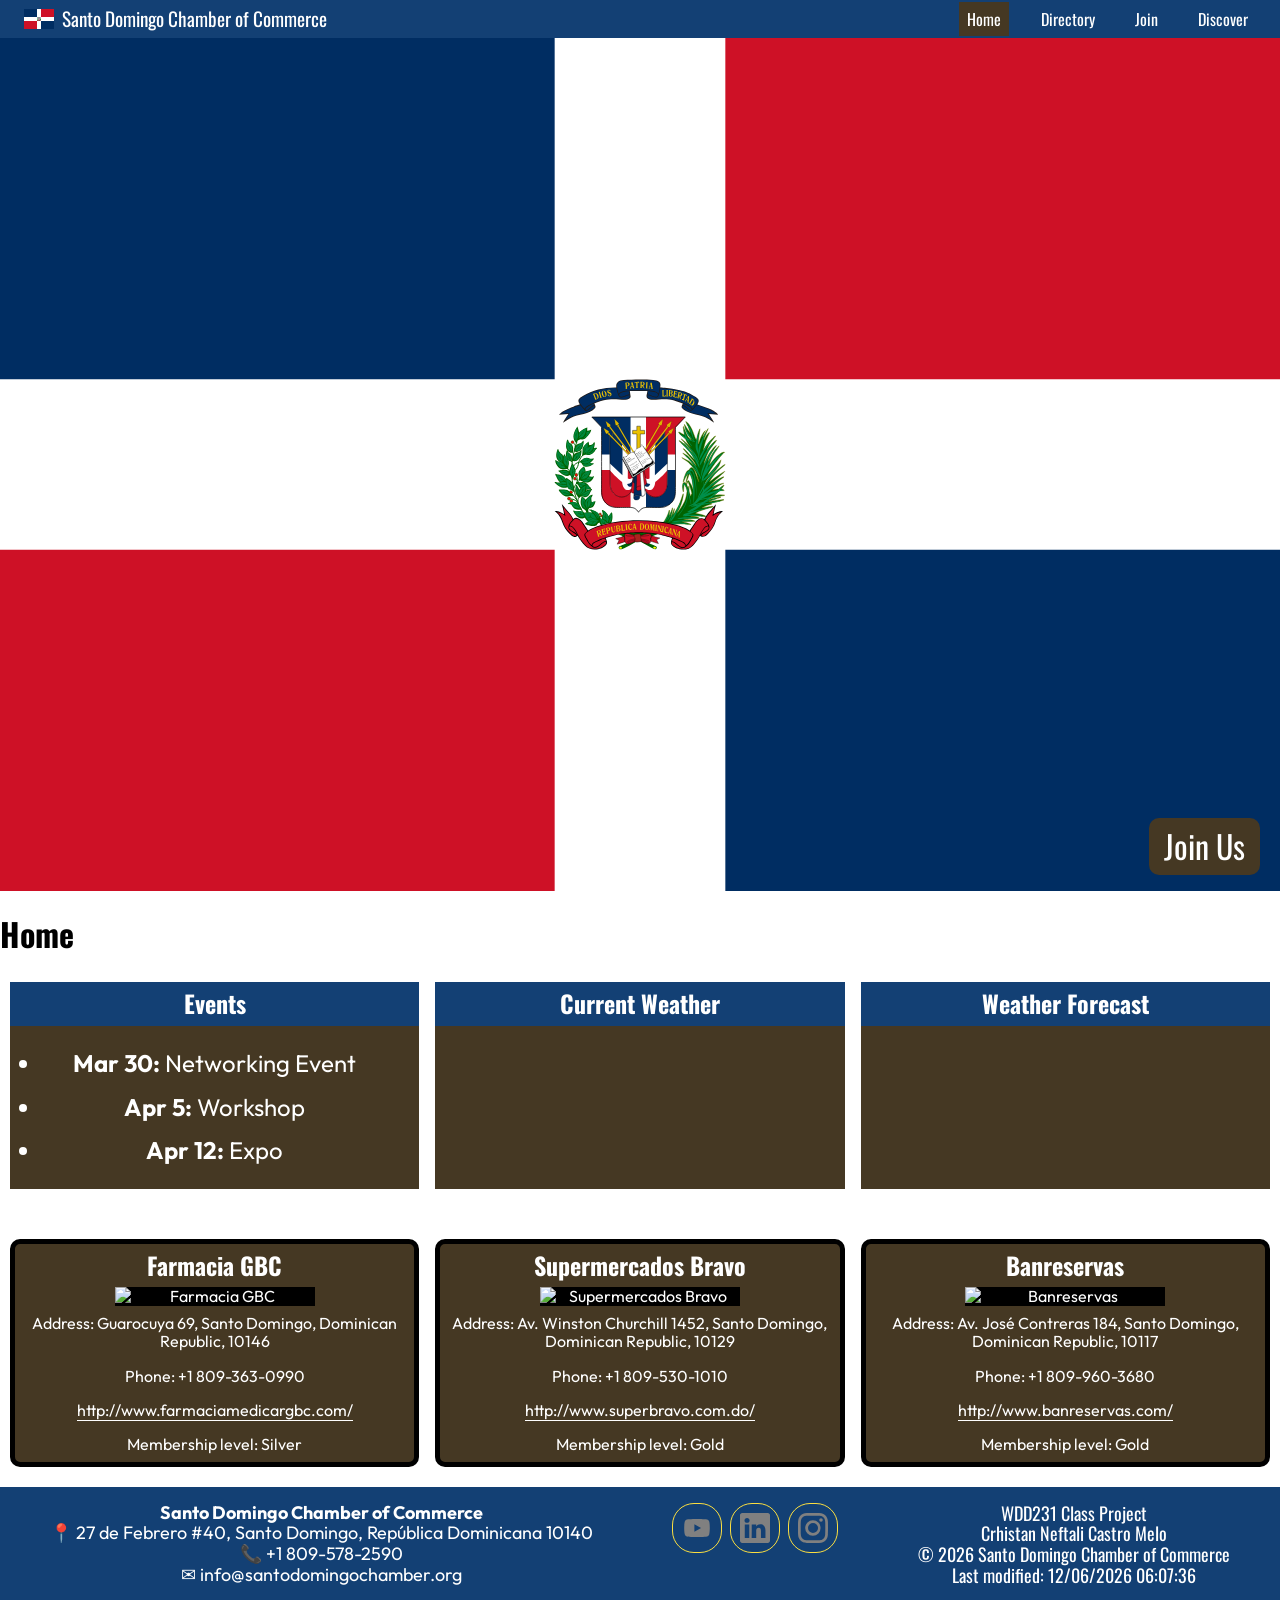
==== chamber/index.html @ 5ea90db4 "home" ====
<!DOCTYPE html>
<html lang="en">
<head>
    <meta charset="UTF-8">
    <meta name="viewport" content="width=device-width, initial-scale=1.0">
    <link rel="icon" href="images/favicon.ico">
    <title>Santo Domingo Chamber of Commerce</title>
    <meta name="author" content="Crhistan Castro">
    <meta name="description" content="Explore the best local businesses in Santo Domingo">
    <link rel="stylesheet" href="styles/normalize.css">
    <link rel="stylesheet" href="styles/small.css">
    <link rel="stylesheet" href="styles/larger.css">
    <script src="scripts/home.mjs" defer></script>
    <script defer src="scripts/date.js"></script>
    <script defer src="scripts/navigation.js"></script>
    <meta property="og:title" content="Santo Domingo Chamber of Commerce">
    <meta property="og:description" content="Explore the best local businesses in Santo Domingo.">
    <meta property="og:image" content="https://crhistancastro.github.io/wdd231/chamber/images/dominicanflag.svg">
    <meta property="og:url" content="https://crhistancastro.github.io/wdd231/chamber/index.html">
    <link rel="preconnect" href="https://fonts.googleapis.com">
    <link rel="preconnect" href="https://fonts.gstatic.com" crossorigin>
    <link href="https://fonts.googleapis.com/css2?family=Oswald&family=Outfit:wght@100&display=swap" rel="stylesheet">
</head>
<body>
    <header>
        <div class="logo">
            <img src="images/logo.svg" alt="Site logo">
            <span>Santo Domingo Chamber of Commerce</span>
        </div> 
        <button id="nav-button" class="hamburger" aria-label="navigation"></button> 
        <nav id="nav-bar" class="navigation">
            <ul>
                <li class="current"><a href="index.html">Home</a></li>
                <li><a href="directory.html">Directory</a></li>
                <li><a href="#">Join</a></li>
                <li><a href="#">Discover</a></li>
            </ul>
        </nav>
    </header>
    <main class="home">        
        <div class="hero">
            <img src="images/dominicanflag.svg" alt="hero">
            <a href="#" class="cta">Join Us</a>
        </div>
        <h1>Home</h1>
        <section class="top3">
            <div class="events">
                <h2>Events</h2>
                <ul>
                    <li><strong>Mar 30:</strong> Networking Event</li>
                    <li><strong>Apr 5:</strong> Workshop</li>
                    <li><strong>Apr 12:</strong> Expo</li>
                </ul>
            </div>
            <div class="weather">
                <h2>Current Weather</h2>
                <h3 id="place"></h3>
                <p id="temperature"></p>
                <img id="icon" src="" alt="">
                <p id="description"></p>
            </div>
            <div>
                <h2>Weather Forecast</h2>
                <div id="forecast"></div>
            </div>
        </section>
        <section id="members" class="spotlight">
        </section>
    </main>
    <footer>
        <div class="info">
            <p><strong>Santo Domingo Chamber of Commerce</strong></p>
            <p>📍 27 de Febrero #40, Santo Domingo, República Dominicana 10140</p>
            <p>📞 +1 809-578-2590</p>
            <p>✉ info@santodomingochamber.org</p>
        </div>
        <div class="social">
            <a href="https://www.youtube.com" target="_blank"><img src="images/youtube-brands-solid-full.svg" alt="Youtube" width="16" height="16"></a>
            <a href="https://www.linkedin.com/in/crhistan-neftali-castro-melo-4907b0220?lipi=urn%3Ali%3Apage%3Ad_flagship3_profile_view_base_contact_details%3BnQ8HweufQ5yeCd8g4yVtPg%3D%3D" target="_blank"><img src="images/linkedin.svg" alt="LinkedIn" width="16" height="16"></a>
            <a href="https://www.instagram.com/crhistancastro" target="_blank"><img src="images/instagram.svg" alt="Instagram" width="16" height="16"></a>
        </div>
        <div class="project">
            <p>WDD231 Class Project</p>
            <p>Crhistan Neftali Castro Melo</p>
            <p><span id="currentyear"></span> Santo Domingo Chamber of Commerce</p>
            <p id="lastModified"></p>
        </div>
    </footer>
</body>
</html>
---- chamber/styles/small.css ----
@media only screen and (max-width: 500px){
    .hamburger {
        display: block !important;
        background: none;
        border: none;
        color: white;
        cursor: pointer;
        font-size: 2rem;
    }
    .hamburger::before{
        content: "\2630";
    }
    .hamburger.show::before {
        content: "\00D7";
    }
    .navigation {
        display: block;
    }
    .navigation.show{
        display: flex;
    }
    .navigation ul {
        display: flex;
        flex-direction: column;
        background-color: var(--primary-color);
    }
    .navigation a{
        display: block;
        padding: 1rem;
        border-bottom: 1px solid #ddd;
    }
    .directory-header {
        flex-direction: column;
        gap: 1rem;
        text-align: center;
    }
    footer {
        display: flex;
        flex-direction: column;
        text-align: center;
        gap: 1rem;
    }
    .top3 div {
        background-color: var(--secondary-color);
        color: white;
        padding: 1rem;
    }
    .spotlight div{
        background-color: var(--secondary-color);
        color: white;
        padding: 1rem;
    }
    
}
---- chamber/styles/larger.css ----
:root {
        --primary-color: #134074;
        --secondary-color: #453823;
        --heading-font: "Oswald", sans-serif;
        --body-font: "Outfit", sans-serif;
    }
    * {
        margin: 0;
        padding: 0;
        box-sizing: border-box;
    }
    body{
        font-family: var(--body-font);
        overflow-x: hidden;
    }
    header {
        display: flex;
        justify-content: space-between;
        background-color: var(--primary-color);
        color: white;
        font-family: var(--heading-font);
        padding: 0.5rem 1.5rem;
        align-items: center;
    }
    .logo img {
        display: block;
        width: 30px;
        height: auto;
    }
    .logo {
        display: flex;
        align-items: center;
        font-size: 1.2rem;
        gap: 0.5rem;
    }
    .hamburger{
        display: none;
    }
    .navigation {
        display: none;
    }
    .navigation.show{
        display: block;
    }
    @media(min-width: 501px){
        .navigation{
            display: block;
        }
    }
    .navigation a{
        padding: 0.3rem 0.5rem;
        color: white;
        text-decoration: none;
        font-size: 1rem;
    }
    .navigation ul{
        display: flex;
        justify-content: flex-end;
        list-style: none;
        gap: 1.5rem;
    }
    .navigation li.current a{
        background-color: var(--secondary-color);
    }
    .navigation li a:hover {
        background-color: rgb(127, 30, 30);
    }
    .social{
        display: flex;
        justify-content: center;
        column-gap: 8px;
    }
    .social a{
        display: flex;
        justify-content: center;
        align-items: center;
        width: 50px;
        height: 50px;
        border: rgb(250, 222, 65) solid 1px;
        border-radius: 22px;
    }
    .social img{
        width: 30px;
        height: 30px;
    }
    .social a:hover{
        background-color: black;
    }
    .directory h2 {
        font-family: var(--heading-font);
        color: white;
        margin: 1rem 0;
        text-shadow: 0 0 30px #111;
    }

    .directory-header {
        display: flex;
        font-family: var(--heading-font);
        justify-content: space-between;
        align-items: center;
        margin: 1rem;
    }
    .view-buttons button {
        font-size: 1.2rem;
        padding: 0.3rem 0.6rem;
        margin-left: 5px;
        cursor: pointer;
        background-color: #96abf2;
    }
    #cards.grid {
        display: grid;
        grid-template-columns: repeat(auto-fit, minmax(300px, 1fr));
        gap: 1rem;
    }
    #cards.list {
        display: block;
    }
    #cards.list img {
        display: none;
    }
    #cards.list section {
        display: block;
        text-align: left;
        border-bottom: 1px solid #ccc;
        padding: 1rem 0;
    }
    .directory section {
        margin: 0.5rem;
        padding: 0.5rem;
        background-color: var(--secondary-color);
        border: 5px solid black;
        display: grid;
        text-align: center;
        align-items: center;
    }
    .directory section p, .directory section a {
        color: #fff;
        font-family: var(--body-font);
    }
    .directory section img{
        display: block;
        margin: 0 auto;
        background-color:black;
    }
    #cards {
        display: grid;
        grid-template-columns: repeat(auto-fit, minmax(300px, 1fr));
    }
   .hero {
        position: relative;
        overflow-x: hidden;
    }
    .hero img {
        width: 100%;
        height: auto;
    }
    .cta {
        position: absolute;
        right: 20px;
        bottom: 20px;
        background-color: var(--secondary-color);
        padding: 10px 15px;
        border-radius: 10px;
        text-decoration: none;
        color: white;
        font-family: var(--heading-font);
        font-size: xx-large;
    }
    .cta:hover{
        border-bottom: 1px solid white;
    }
    .home h1 {
        font-family: var(--heading-font);
    }
    .top3 {
        display: grid;
        font-family: var(--body-font);
        text-align: center;
        color: white;
        gap: 1rem; 
        margin: 10px 10px;
        margin-bottom: 50px;
        grid-template-columns: repeat(auto-fit, minmax(300px, 1fr));
    }
    .top3 div {
        background-color: var(--secondary-color); 
        text-align: center;
        padding: 0;
        margin-top: 0.5rem;
    }
    .top3 h2{
        background-color: var(--primary-color);
        font-family: var(--heading-font);
        color: white;
        padding: 0.5rem;
        margin: 0;
        text-align: center;
    }
    .top3 p{
        padding: 0.5rem;
    }
    .events ul {
        padding: 0.5rem 1rem;
    }
    .events li {
        margin: 1rem;
        font-size: x-large;
    }
    .weather #description {
        text-transform: capitalize;
        font-size: large;
    }
    .weather #temperature {
        font-size: 2rem;
    }
    #forecast {
        display: flex;
        color: white;
        justify-content: center;
        font-size: large;
    }
    .spotlight {
        display: grid;
        gap: 1rem;
        color: white;
        text-align: center;
        font-family: var(--body-font);
        margin: 10px 10px;
        margin-bottom: 20px;
        grid-template-columns: repeat(auto-fit, minmax(300px, 1fr));
    }
    .spotlight div {
        background-color: var(--secondary-color); 
        border-radius: 10px;
        border: 5px solid black;
    }
    .spotlight h2 {
        font-family: var(--heading-font);
        padding: 0.5rem;
        text-align: center;
    }
    .spotlight img {
        display: block;
        margin: 0 auto;
        background-color:black;
    }
    .spotlight p {
        padding: 0.5rem;
    }
    .spotlight a{
        text-decoration: none;
        color: white;
        border-bottom: 1px solid white;
    }
    footer {
        display: flex;
        justify-content: space-around;
        background-color: var(--primary-color);
        color: white;
        font-family: var(--body-font);
        text-align: center;
        padding: 1rem 10px;
        font-size: large;
    }
    .project {
        font-family: var(--heading-font);
    }
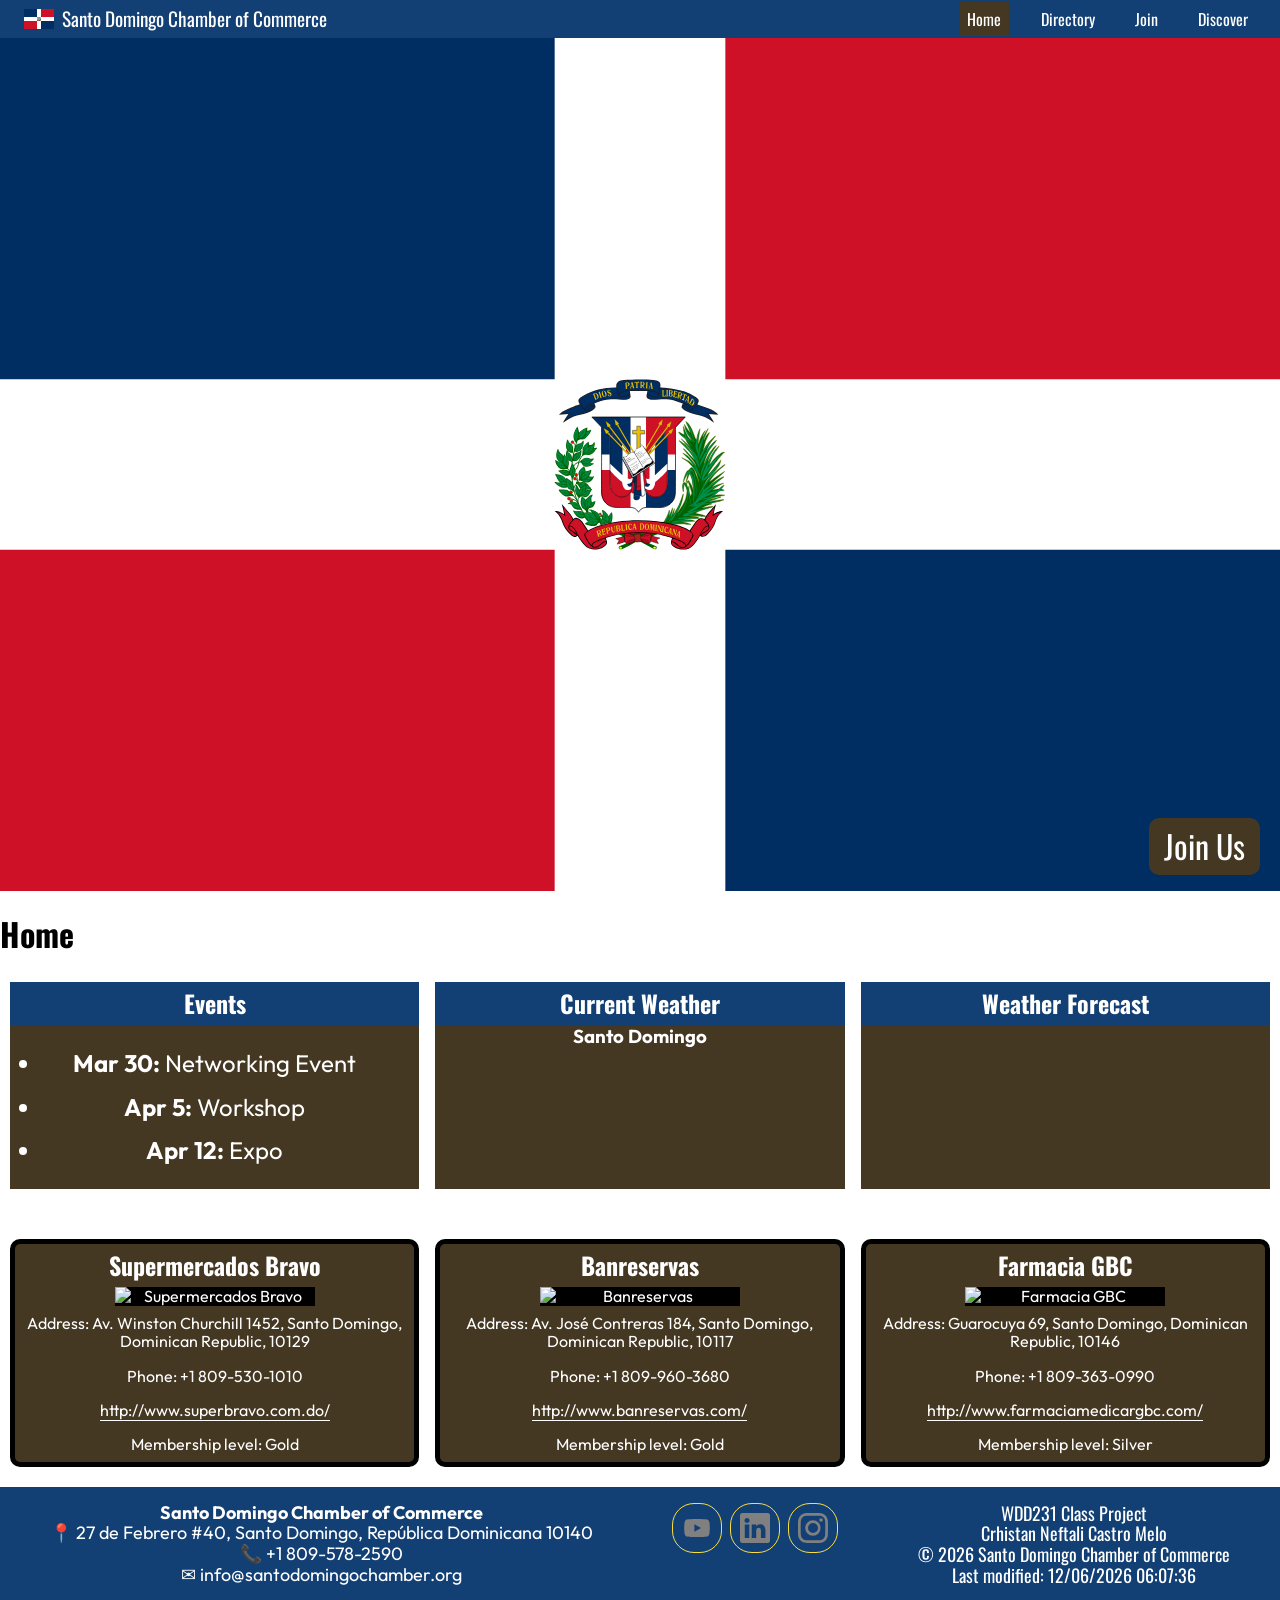
==== commit 2a4e3bad: "h2" ====
--- a/chamber/index.html
+++ b/chamber/index.html
@@ -54,9 +54,9 @@
             </div>
             <div class="weather">
                 <h2>Current Weather</h2>
-                <h3 id="place"></h3>
+                <h3>Santo Domingo</h3>
                 <p id="temperature"></p>
-                <img id="icon" src="" alt="">
+                <img id="icon">
                 <p id="description"></p>
             </div>
             <div>
@@ -64,7 +64,8 @@
                 <div id="forecast"></div>
             </div>
         </section>
-        <section id="members" class="spotlight">
+        <section>
+            <div id="members" class="spotlight"></div>
         </section>
     </main>
     <footer>
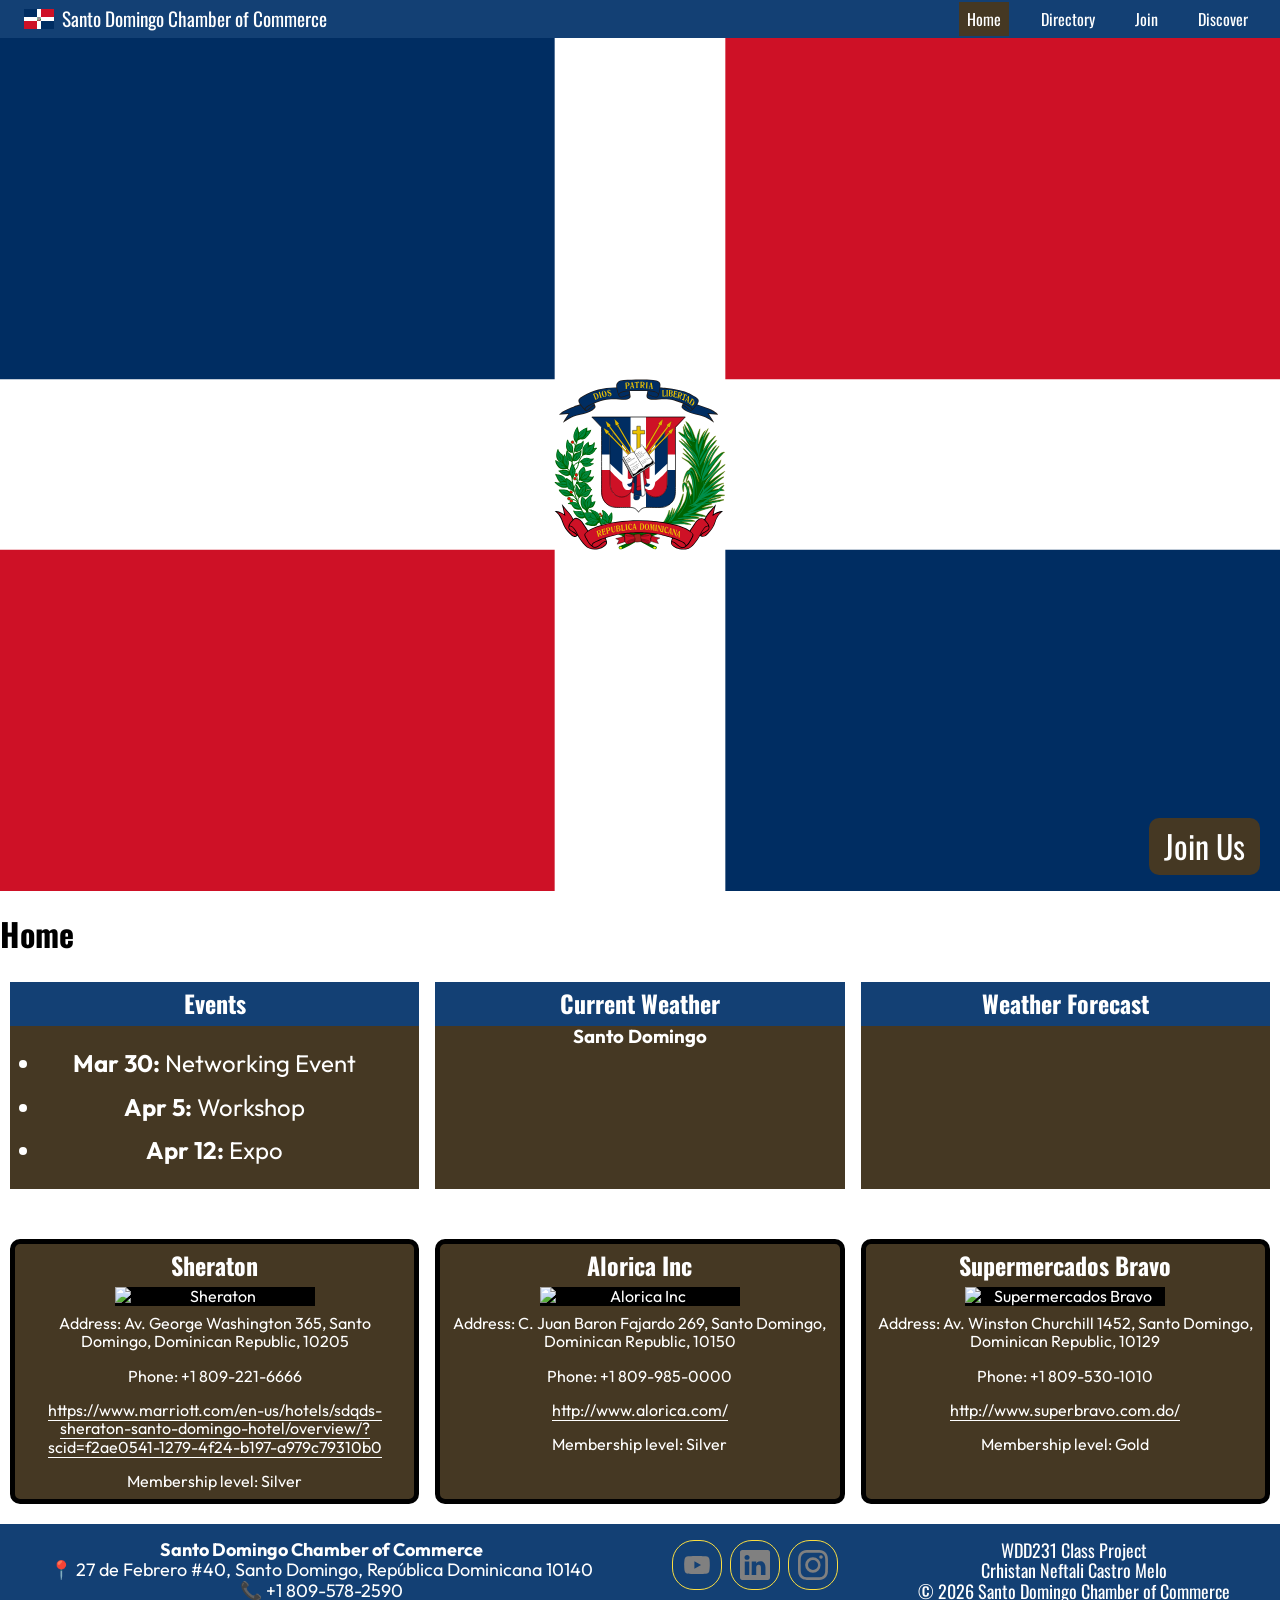
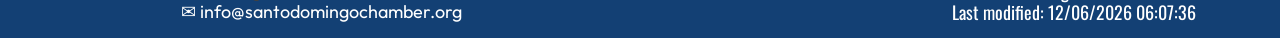
==== commit c4d4c16a: "h3" ====
--- a/chamber/index.html
+++ b/chamber/index.html
@@ -56,17 +56,13 @@
                 <h2>Current Weather</h2>
                 <h3>Santo Domingo</h3>
                 <p id="temperature"></p>
-                <img id="icon">
-                <p id="description"></p>
             </div>
             <div>
                 <h2>Weather Forecast</h2>
                 <div id="forecast"></div>
             </div>
         </section>
-        <section>
-            <div id="members" class="spotlight"></div>
-        </section>
+        <div id="members" class="spotlight"></div>
     </main>
     <footer>
         <div class="info">
--- a/chamber/styles/larger.css
+++ b/chamber/styles/larger.css
@@ -206,7 +206,7 @@
         margin: 1rem;
         font-size: x-large;
     }
-    .weather #description {
+    .weather p {
         text-transform: capitalize;
         font-size: large;
     }
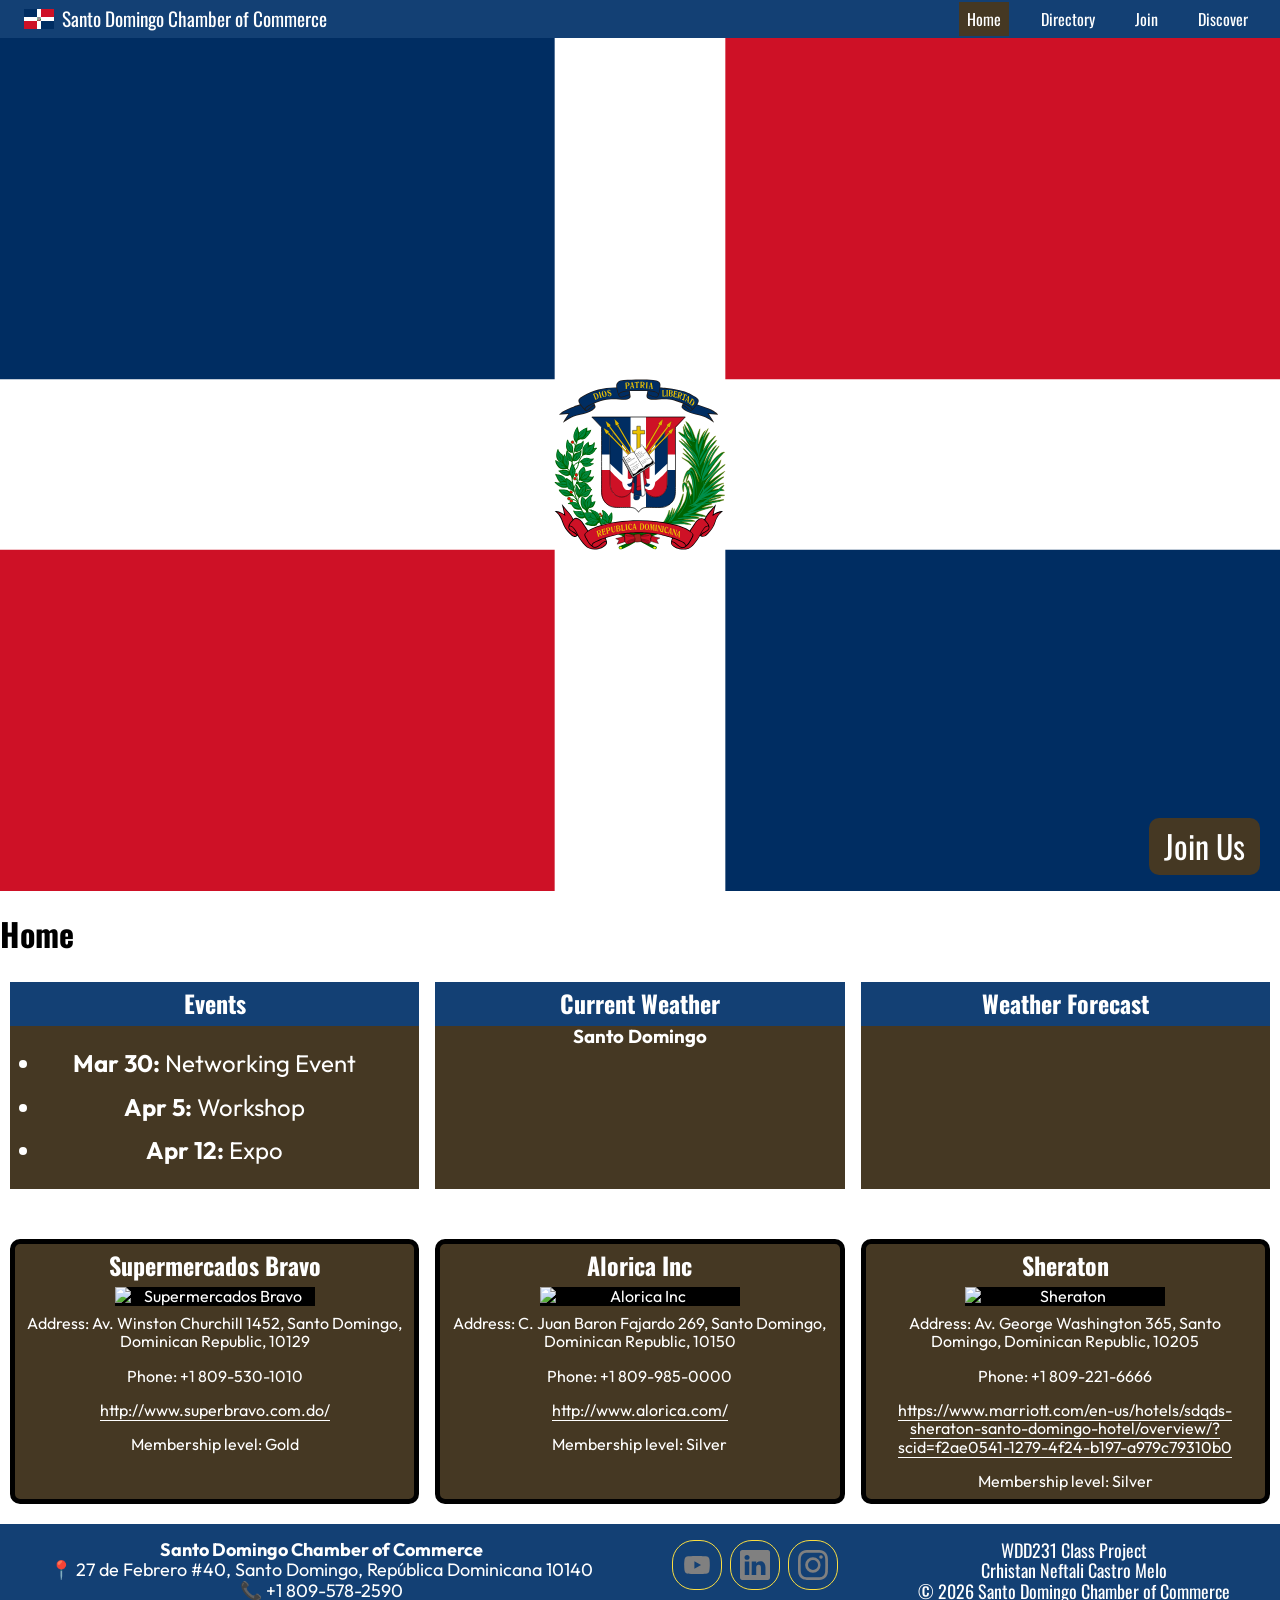
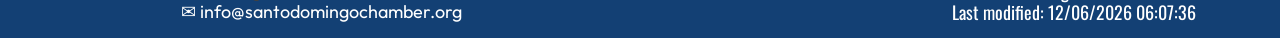
==== commit 3ccfa623: "JOIN" ====
--- a/chamber/index.html
+++ b/chamber/index.html
@@ -32,7 +32,7 @@
             <ul>
                 <li class="current"><a href="index.html">Home</a></li>
                 <li><a href="directory.html">Directory</a></li>
-                <li><a href="#">Join</a></li>
+                <li><a href="join.html">Join</a></li>
                 <li><a href="#">Discover</a></li>
             </ul>
         </nav>
@@ -40,7 +40,7 @@
     <main class="home">        
         <div class="hero">
             <img src="images/dominicanflag.svg" alt="hero">
-            <a href="#" class="cta">Join Us</a>
+            <a href="join.html" class="cta">Join Us</a>
         </div>
         <h1>Home</h1>
         <section class="top3">
--- a/chamber/styles/small.css
+++ b/chamber/styles/small.css
@@ -51,5 +51,13 @@
         padding: 1rem;
     }
     
+    .membership {
+        margin: 0 auto;
+        width: 90%;
+    }
+
+    .membershiplevel {
+        align-items: center;
+    }
 }
 
--- a/chamber/styles/larger.css
+++ b/chamber/styles/larger.css
@@ -46,6 +46,12 @@
         .navigation{
             display: block;
         }
+        .content {
+            display: grid;
+            grid-template-columns: 2fr 1fr;
+            gap: 2rem;
+        }
+        
     }
     .navigation a{
         padding: 0.3rem 0.5rem;
@@ -265,3 +271,117 @@
     .project {
         font-family: var(--heading-font);
     }
+    
+    form {
+        background-color: var(--secondary-color);
+        color: white;
+        max-width: 700px;
+        margin: 0;
+        padding: 2rem;
+        border-radius: 8px;
+    }
+    .form input {
+        width: 100%;
+        padding: 0.4rem;
+    }
+    .membershiplevel {
+        display: flex;
+        flex-direction: column;
+        align-items: center;
+        gap: 1rem;
+    }
+
+    .membership {
+        border: 1px solid #999;
+        border-radius: 10px;
+        padding: 1rem;
+        margin: 1rem;
+        background: #eee;
+        text-align: center;
+        opacity: 0;
+        transform: translateY(20px);
+        animation: fadeUp 0.8s ease forwards;
+        width: 100%;
+        max-width: 350px;
+    }
+    .membership:nth-child(2) { animation-delay: 0.2s; }
+    .membership:nth-child(3) { animation-delay: 0.4s; }
+    .membership:nth-child(4) { animation-delay: 0.6s; }
+
+    @keyframes fadeUp {
+        to {
+            opacity: 1;
+            transform: translateY(0);
+        }
+    }
+
+    .membership button {
+        margin-top: 0.5rem;
+        padding: 0.3rem 0.6rem;
+        cursor: pointer;
+    }
+
+    dialog {
+        border-radius: 10px;
+        padding: 5rem;
+        justify-self: center;
+        align-self: center;
+        font-size: xx-large;
+    }
+    ::backdrop {
+        background-color: #07597d5f;
+    }
+    
+    .thankyou {
+        padding: 1rem;
+        text-align: center;
+        font-size: large;
+        padding-bottom: 13.2rem;
+    }
+    
+
+    #results {
+        margin-top: 1rem;
+        background-color: #eee;
+        font-size: larger;
+        padding: 1rem;
+        border-radius: 10px;
+        max-width: 500px;
+        margin-left: auto;
+        margin-right: auto;
+        text-align: left;
+    }
+    label {
+        font-family: var(--heading-font);
+        font-size: large;
+        display: block;
+        margin-top: 1rem;
+        margin-bottom: 0.3rem;
+    }
+    .join h1, .join h2, .join h3 {
+        font-family: var(--heading-font);
+        text-align: center;
+    }
+    textarea {
+        resize: vertical;
+        min-height: 100px;
+        width: 100%;
+    }
+    input[type="submit"] {
+        margin-top: 1.5rem;
+        padding: 0.8rem;
+        background-color: var(--primary-color);
+        color: white;
+        border: none;
+        border-radius: 8px;
+        cursor: pointer;
+    }
+    input[type="submit"]:hover{
+        background-color: green;
+    }
+    .radio {
+        display: flex;
+        justify-content: space-between;
+        align-content: center;
+        
+    }
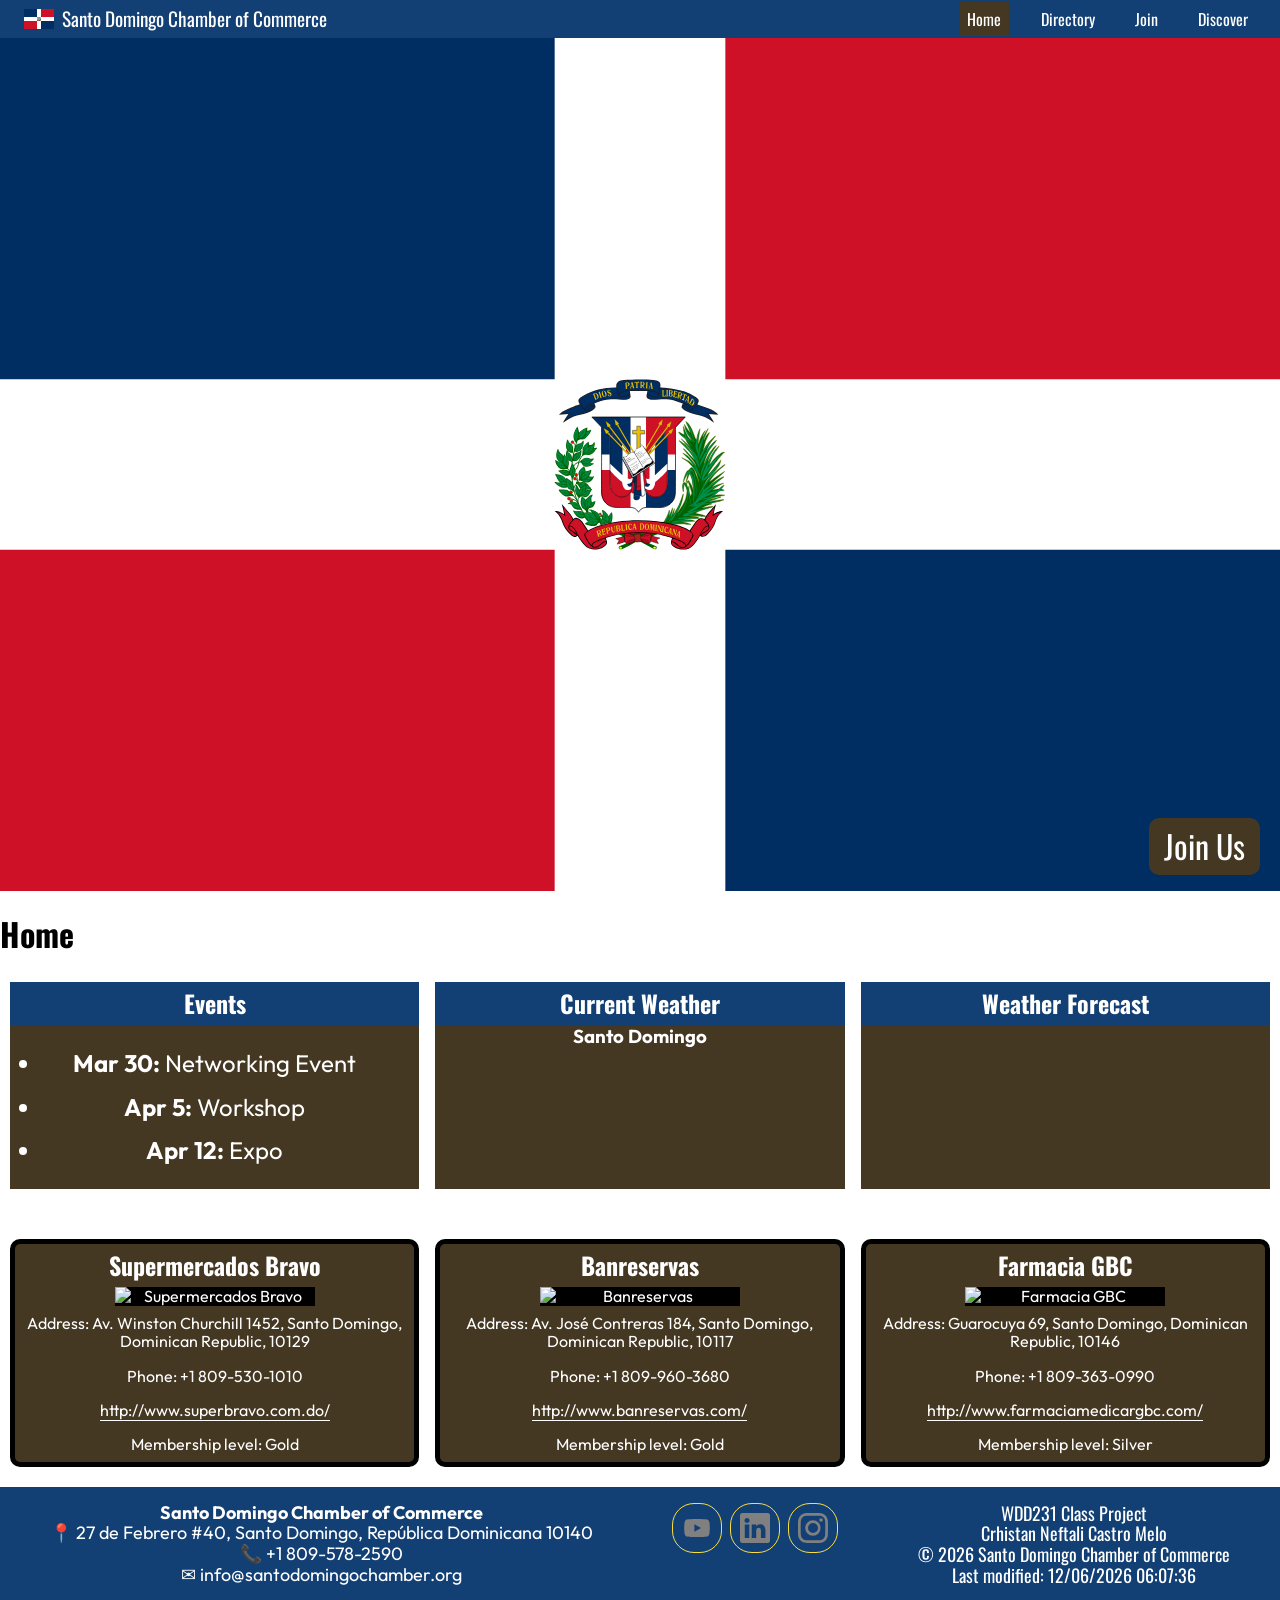
==== commit cc177ff7: "discover" ====
--- a/chamber/index.html
+++ b/chamber/index.html
@@ -33,7 +33,7 @@
                 <li class="current"><a href="index.html">Home</a></li>
                 <li><a href="directory.html">Directory</a></li>
                 <li><a href="join.html">Join</a></li>
-                <li><a href="#">Discover</a></li>
+                <li><a href="discover.html">Discover</a></li>
             </ul>
         </nav>
     </header>
--- a/chamber/styles/small.css
+++ b/chamber/styles/small.css
@@ -1,4 +1,4 @@
-@media only screen and (max-width: 500px){
+@media only screen and (max-width: 640px){
     .hamburger {
         display: block !important;
         background: none;
@@ -59,5 +59,13 @@
     .membershiplevel {
         align-items: center;
     }
+    #discover div {
+        grid-template-areas: 
+        "name"
+        "photo"
+        "description"
+        "location"
+        "button";
+    }
 }
 
--- a/chamber/styles/larger.css
+++ b/chamber/styles/larger.css
@@ -42,7 +42,7 @@
     .navigation.show{
         display: block;
     }
-    @media(min-width: 501px){
+    @media(min-width: 641px){
         .navigation{
             display: block;
         }
@@ -51,7 +51,17 @@
             grid-template-columns: 2fr 1fr;
             gap: 2rem;
         }
-        
+        #discover div {
+            
+        grid-template-areas: 
+        "name name"
+        "photo description"
+        "photo location"
+        "button button";
+        }
+        #discover div img:hover{
+            box-shadow: 0 0 50px #05d0ef;
+        }
     }
     .navigation a{
         padding: 0.3rem 0.5rem;
@@ -98,7 +108,6 @@
         margin: 1rem 0;
         text-shadow: 0 0 30px #111;
     }
-
     .directory-header {
         display: flex;
         font-family: var(--heading-font);
@@ -270,8 +279,7 @@
     }
     .project {
         font-family: var(--heading-font);
-    }
-    
+    }   
     form {
         background-color: var(--secondary-color);
         color: white;
@@ -290,7 +298,6 @@
         align-items: center;
         gap: 1rem;
     }
-
     .membership {
         border: 1px solid #999;
         border-radius: 10px;
@@ -307,20 +314,17 @@
     .membership:nth-child(2) { animation-delay: 0.2s; }
     .membership:nth-child(3) { animation-delay: 0.4s; }
     .membership:nth-child(4) { animation-delay: 0.6s; }
-
     @keyframes fadeUp {
         to {
             opacity: 1;
             transform: translateY(0);
         }
     }
-
     .membership button {
         margin-top: 0.5rem;
         padding: 0.3rem 0.6rem;
         cursor: pointer;
     }
-
     dialog {
         border-radius: 10px;
         padding: 5rem;
@@ -330,16 +334,13 @@
     }
     ::backdrop {
         background-color: #07597d5f;
-    }
-    
+    }   
     .thankyou {
         padding: 1rem;
         text-align: center;
         font-size: large;
         padding-bottom: 13.2rem;
     }
-    
-
     #results {
         margin-top: 1rem;
         background-color: #eee;
@@ -384,4 +385,50 @@
         justify-content: space-between;
         align-content: center;
         
+    }
+    #message h1{
+        text-align: center;
+        font-family: var(--heading-font);
+    }
+    #discover div {
+        margin: 10px;
+        border: 1px solid #999;
+        background-color: var(--secondary-color);
+        color: white;
+        border-radius: 8px;
+        overflow: hidden;
+        display: grid;
+    }
+    #discover div h2 {
+        margin: 1rem;
+        font-family: var(--heading-font);
+        grid-area: name;
+    }
+    #discover div img {
+        width: 100%;
+        grid-area: photo;
+    }
+    #discover div p {
+        margin: 5px;
+        font-family: var(--body-font);
+        grid-area: description;
+    }
+    #discover div address {
+        margin: 5px;
+        grid-area: location;
+        font-style: italic;
+    }
+    #discover div button {
+        grid-area: button;
+        margin: 1rem;
+        border-radius: 10px;
+        background-color: var(--primary-color);
+        color: white;
+        font-size: large;
+    }
+    @media only screen and (min-width: 1025px) {
+        #discover {
+        display: grid;
+        grid-template-columns: 1fr 1fr;
+    }
     }
